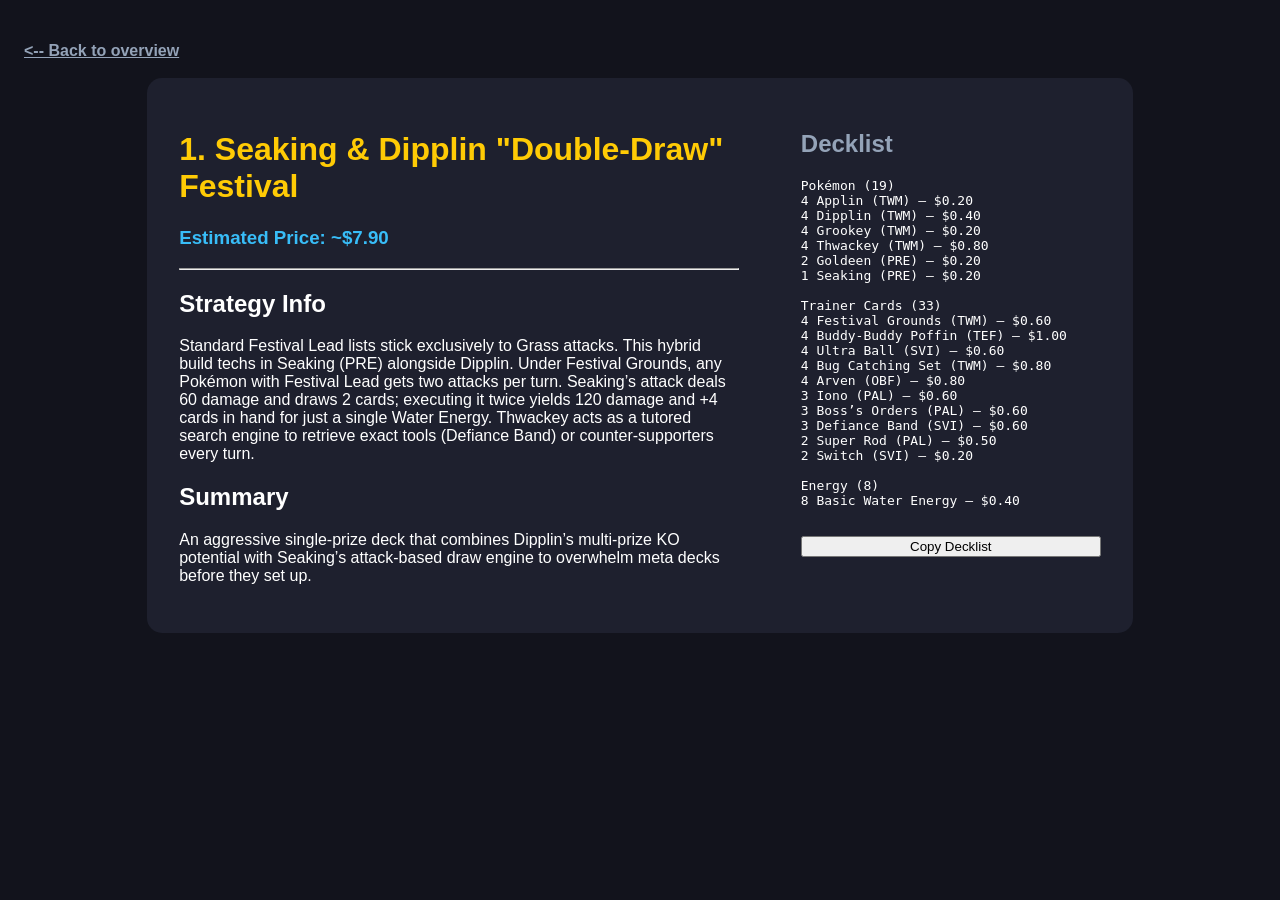
==== deck1-festival.html @ 323ec858 "Add deck1-festival.html for Seaking Festival details" ====
<!DOCTYPE html>
<html>
<head>
  <title>Seaking Festival Deck Details</title>
  <link rel="stylesheet" href="styles.css">
</head>
<body bgcolor="#12131C" style="font-family: Arial; color: white;">

  <br>
  <a href="index.html" style="color: #94A3B8; font-weight: bold;"><-- Back to overview</a>
  <br><br>

  <table width="80%" align="center" bgcolor="#1E202E" border="0" cellpadding="30" style="border-radius: 15px;">
    <tr>
      <td valign="top">
        <h1 style="color: #FFCB05;">1. Seaking & Dipplin "Double-Draw" Festival</h1>
        <h3 style="color: #38BDF8;">Estimated Price: ~$7.90</h3>
        
        <hr>
        
        <h2>Strategy Info</h2>
        <p>Standard Festival Lead lists stick exclusively to Grass attacks. This hybrid build techs in Seaking (PRE) alongside Dipplin. Under Festival Grounds, any Pokémon with Festival Lead gets two attacks per turn. Seaking’s attack deals 60 damage and draws 2 cards; executing it twice yields 120 damage and +4 cards in hand for just a single Water Energy. Thwackey acts as a tutored search engine to retrieve exact tools (Defiance Band) or counter-supporters every turn.</p>
        
        <h2>Summary</h2>
        <p>An aggressive single-prize deck that combines Dipplin’s multi-prize KO potential with Seaking’s attack-based draw engine to overwhelm meta decks before they set up.</p>
      </td>
      
      <td width="300" valign="top">
        <h2 style="color: #94A3B8;">Decklist</h2>
        <pre id="myList1">
Pokémon (19)
4 Applin (TWM) — $0.20
4 Dipplin (TWM) — $0.40
4 Grookey (TWM) — $0.20
4 Thwackey (TWM) — $0.80
2 Goldeen (PRE) — $0.20
1 Seaking (PRE) — $0.20

Trainer Cards (33)
4 Festival Grounds (TWM) — $0.60
4 Buddy-Buddy Poffin (TEF) — $1.00
4 Ultra Ball (SVI) — $0.60
4 Bug Catching Set (TWM) — $0.80
4 Arven (OBF) — $0.80
3 Iono (PAL) — $0.60
3 Boss’s Orders (PAL) — $0.60
3 Defiance Band (SVI) — $0.60
2 Super Rod (PAL) — $0.50
2 Switch (SVI) — $0.20

Energy (8)
8 Basic Water Energy — $0.40
        </pre>
        <button onclick="copyDeck1()" style="width: 100%;">Copy Decklist</button>
      </td>
    </tr>
  </table>

  <script src="app.js"></script>
</body>
</html>
---- styles.css ----
:root {
  --bg: #12131C;
  --card-bg: #1E202E;
  --accent: #FFCB05;
  --text: #F0F2F5;
  --muted: #94A3B8;
  
  --water: #38BDF8;
  --darkness: #A855F7;
  --fighting: #F97316;
  --grass: #4ADE80;
}

body {
  margin: 0;
  font-family: system-ui, -apple-system, sans-serif;
  background-color: var(--bg);
  color: var(--text);
  padding: 24px;
}

.hero {
  text-align: center;
  max-width: 800px;
  margin: 0 auto 32px;
}

.hero h1 {
  color: var(--accent);
  font-size: 2.2rem;
  margin-bottom: 8px;
}

.hero p {
  color: var(--muted);
  font-size: 1rem;
}

.filters {
  display: flex;
  justify-content: center;
  gap: 8px;
  margin-top: 16px;
  flex-wrap: wrap;
}

.filter-btn {
  background: var(--card-bg);
  border: 1px solid var(--muted);
  color: var(--text);
  padding: 6px 14px;
  border-radius: 20px;
  cursor: pointer;
  font-size: 0.85rem;
}

.filter-btn.active, .filter-btn:hover {
  background: var(--accent);
  color: #000;
  border-color: var(--accent);
  font-weight: bold;
}

.deck-grid {
  display: grid;
  grid-template-columns: repeat(auto-fit, minmax(320px, 1fr));
  gap: 24px;
  max-width: 1300px;
  margin: 0 auto;
}

.deck-card {
  background: var(--card-bg);
  border-radius: 12px;
  padding: 20px;
  display: flex;
  flex-direction: column;
  border-top: 4px solid var(--accent);
  box-shadow: 0 4px 12px rgba(0,0,0,0.4);
}

.deck-card.water { border-top-color: var(--water); }
.deck-card.darkness { border-top-color: var(--darkness); }
.deck-card.fighting { border-top-color: var(--fighting); }
.deck-card.grass { border-top-color: var(--grass); }

.deck-header {
  display: flex;
  justify-content: space-between;
  align-items: flex-start;
  gap: 12px;
}

.deck-header h2 {
  font-size: 1.25rem;
  margin: 0;
}

.badge {
  font-size: 0.75rem;
  font-weight: bold;
  padding: 4px 8px;
  border-radius: 4px;
  white-space: nowrap;
  color: #000;
}

.badge.water { background: var(--water); }
.badge.darkness { background: var(--darkness); color: #fff; }
.badge.fighting { background: var(--fighting); color: #fff; }
.badge.grass { background: var(--grass); }

.deck-price {
  color: var(--accent);
  font-weight: bold;
  font-size: 0.9rem;
  margin: 8px 0;
}

.strategy {
  font-size: 0.875rem;
  color: var(--muted);
  line-height: 1.4;
  margin-bottom: 16px;
}

.section-title {
  font-size: 0.85rem;
  text-transform: uppercase;
  letter-spacing: 0.05em;
  color: var(--muted);
  margin-bottom: 6px;
}

.deck-list-raw {
  background: #141522;
  padding: 12px;
  border-radius: 6px;
  font-family: monospace;
  font-size: 0.8rem;
  white-space: pre-wrap;
  max-height: 200px;
  overflow-y: auto;
  border: 1px solid rgba(255,255,255,0.05);
  margin-bottom: 16px;
  flex-grow: 1;
}

.copy-btn {
  background: transparent;
  border: 1px solid var(--accent);
  color: var(--accent);
  padding: 10px;
  border-radius: 6px;
  cursor: pointer;
  font-weight: bold;
  transition: all 0.2s;
}

.copy-btn:hover {
  background: var(--accent);
  color: #000;
}
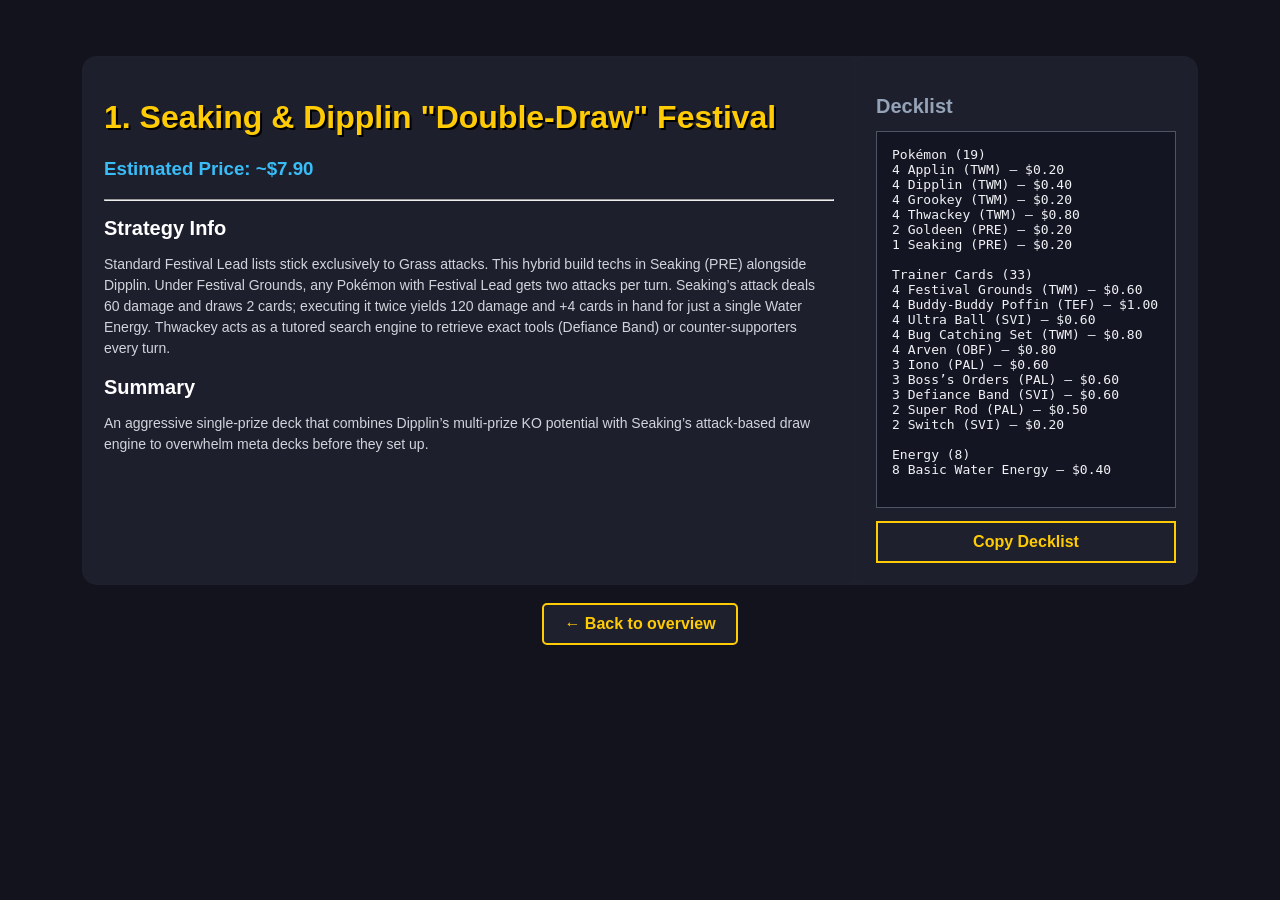
==== commit e05c4316: "Replace back link with styled button" ====
--- a/deck1-festival.html
+++ b/deck1-festival.html
@@ -6,8 +6,6 @@
 </head>
 <body bgcolor="#12131C" style="font-family: Arial; color: white;">
 
-  <br>
-  <a href="index.html" style="color: #94A3B8; font-weight: bold;"><-- Back to overview</a>
   <br><br>
 
   <table width="80%" align="center" bgcolor="#1E202E" border="0" cellpadding="30" style="border-radius: 15px;">
@@ -56,6 +54,12 @@
     </tr>
   </table>
 
+  <br>
+  <center>
+    <a href="index.html" class="details-link" style="background-color: #1e202e; border: 2px solid #ffcb05; padding: 10px 20px; border-radius: 5px; display: inline-block;">&larr; Back to overview</a>
+  </center>
+  <br><br>
+
   <script src="app.js"></script>
 </body>
 </html>
--- a/styles.css
+++ b/styles.css
@@ -1,163 +1,79 @@
-:root {
-  --bg: #12131C;
-  --card-bg: #1E202E;
-  --accent: #FFCB05;
-  --text: #F0F2F5;
-  --muted: #94A3B8;
-  
-  --water: #38BDF8;
-  --darkness: #A855F7;
-  --fighting: #F97316;
-  --grass: #4ADE80;
+body {
+  margin: 20px;
+  background-color: #12131C;
+  background-size: cover;
+  background-position: center;
+  background-attachment: fixed;
+  background-repeat: no-repeat;
+  font-family: Arial, sans-serif;
 }
 
-body {
-  margin: 0;
-  font-family: system-ui, -apple-system, sans-serif;
-  background-color: var(--bg);
-  color: var(--text);
-  padding: 24px;
+h1 {
+  text-shadow: 2px 2px #000000;
 }
 
-.hero {
-  text-align: center;
-  max-width: 800px;
-  margin: 0 auto 32px;
+h2 {
+  font-size: 20px;
+  color: white;
+  margin-bottom: 2px;
 }
 
-.hero h1 {
-  color: var(--accent);
-  font-size: 2.2rem;
-  margin-bottom: 8px;
+p {
+  color: #D1D5DB;
+  font-size: 14px;
+  line-height: 1.5;
 }
 
-.hero p {
-  color: var(--muted);
-  font-size: 1rem;
+table {
+  width: 90%;
+  border: 0;
+  align: center;
+  cellpadding: 15;
+  cellspacing: 20;
 }
 
-.filters {
-  display: flex;
-  justify-content: center;
-  gap: 8px;
-  margin-top: 16px;
-  flex-wrap: wrap;
+td {
+  background-color: rgba(30, 32, 46, 0.9);
+  border-radius: 8px;
+  vertical-align: top;
+  padding: 20px;
 }
 
-.filter-btn {
-  background: var(--card-bg);
-  border: 1px solid var(--muted);
-  color: var(--text);
-  padding: 6px 14px;
-  border-radius: 20px;
-  cursor: pointer;
-  font-size: 0.85rem;
+td.water { border-top: 3px solid #60a5fa; }
+td.darkness { border-top: 3px solid #c084fc; }
+td.fighting { border-top: 3px solid #f97316; }
+td.grass { border-top: 3px solid #4ade80; }
+
+pre {
+  background-color: #141522;
+  color: #f0f2f5;
+  padding: 15px;
+  border: 1px solid #4b5563;
 }
 
-.filter-btn.active, .filter-btn:hover {
-  background: var(--accent);
-  color: #000;
-  border-color: var(--accent);
+button {
+  background-color: #1e202e;
+  color: #ffcb05;
+  border: 2px solid #ffcb05;
+  padding: 10px;
+  font-weight: bold;
+  font-size: 16px;
+  cursor: pointer;
+}
+
+button:hover {
+  background-color: #ffcb05;
+  color: #000000;
+}
+
+.price-text {
+  color: #FFCB05;
+  font-size: 18px;
   font-weight: bold;
 }
 
-.deck-grid {
-  display: grid;
-  grid-template-columns: repeat(auto-fit, minmax(320px, 1fr));
-  gap: 24px;
-  max-width: 1300px;
-  margin: 0 auto;
+.details-link {
+  color: #FFCB05;
+  font-weight: bold;
+  text-decoration: none;
 }
-
-.deck-card {
-  background: var(--card-bg);
-  border-radius: 12px;
-  padding: 20px;
-  display: flex;
-  flex-direction: column;
-  border-top: 4px solid var(--accent);
-  box-shadow: 0 4px 12px rgba(0,0,0,0.4);
-}
-
-.deck-card.water { border-top-color: var(--water); }
-.deck-card.darkness { border-top-color: var(--darkness); }
-.deck-card.fighting { border-top-color: var(--fighting); }
-.deck-card.grass { border-top-color: var(--grass); }
-
-.deck-header {
-  display: flex;
-  justify-content: space-between;
-  align-items: flex-start;
-  gap: 12px;
-}
-
-.deck-header h2 {
-  font-size: 1.25rem;
-  margin: 0;
-}
-
-.badge {
-  font-size: 0.75rem;
-  font-weight: bold;
-  padding: 4px 8px;
-  border-radius: 4px;
-  white-space: nowrap;
-  color: #000;
-}
-
-.badge.water { background: var(--water); }
-.badge.darkness { background: var(--darkness); color: #fff; }
-.badge.fighting { background: var(--fighting); color: #fff; }
-.badge.grass { background: var(--grass); }
-
-.deck-price {
-  color: var(--accent);
-  font-weight: bold;
-  font-size: 0.9rem;
-  margin: 8px 0;
-}
-
-.strategy {
-  font-size: 0.875rem;
-  color: var(--muted);
-  line-height: 1.4;
-  margin-bottom: 16px;
-}
-
-.section-title {
-  font-size: 0.85rem;
-  text-transform: uppercase;
-  letter-spacing: 0.05em;
-  color: var(--muted);
-  margin-bottom: 6px;
-}
-
-.deck-list-raw {
-  background: #141522;
-  padding: 12px;
-  border-radius: 6px;
-  font-family: monospace;
-  font-size: 0.8rem;
-  white-space: pre-wrap;
-  max-height: 200px;
-  overflow-y: auto;
-  border: 1px solid rgba(255,255,255,0.05);
-  margin-bottom: 16px;
-  flex-grow: 1;
-}
-
-.copy-btn {
-  background: transparent;
-  border: 1px solid var(--accent);
-  color: var(--accent);
-  padding: 10px;
-  border-radius: 6px;
-  cursor: pointer;
-  font-weight: bold;
-  transition: all 0.2s;
-}
-
-.copy-btn:hover {
-  background: var(--accent);
-  color: #000;
-}
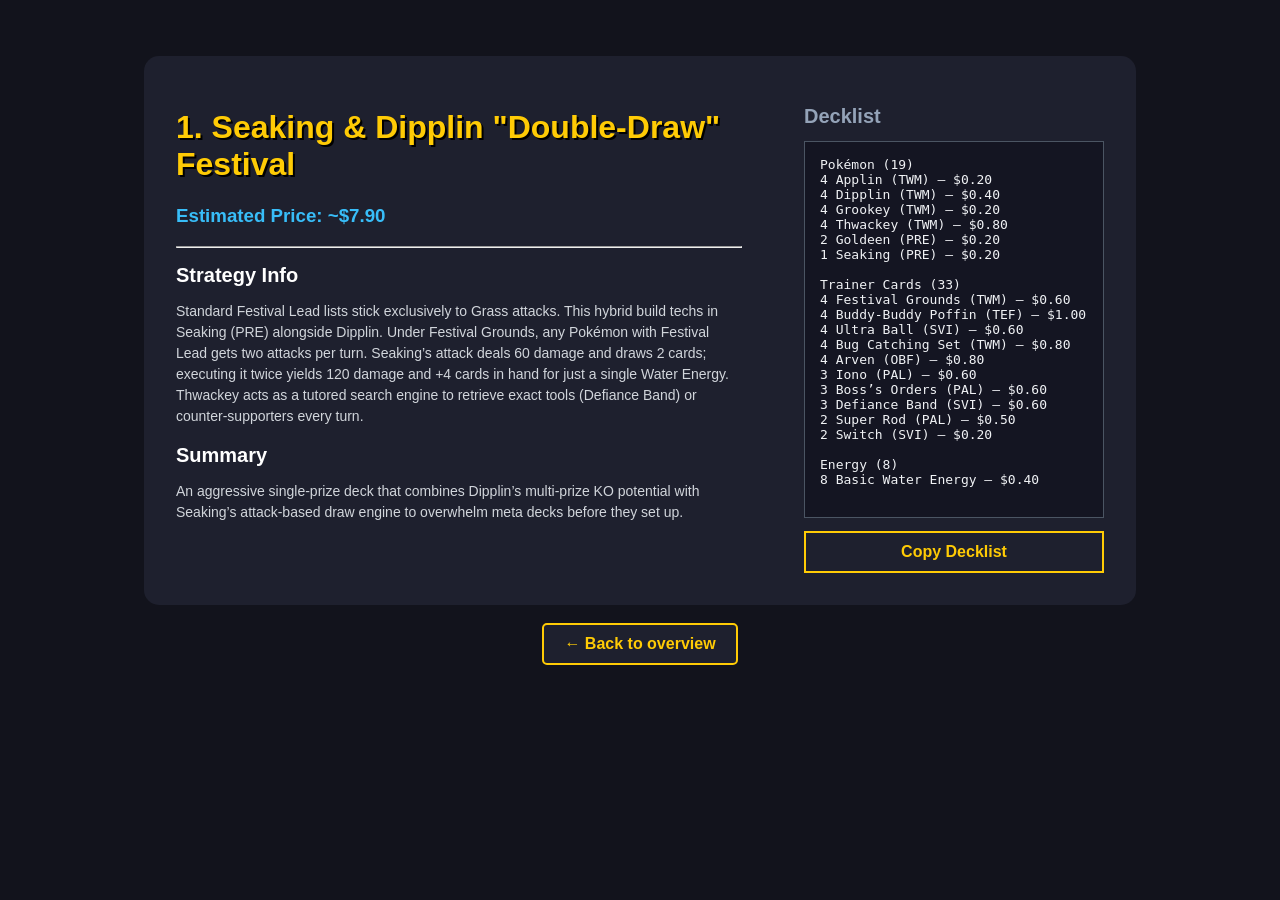
==== commit 22dc8ca7: "Update copy button functionality and remove script tag" ====
--- a/deck1-festival.html
+++ b/deck1-festival.html
@@ -49,7 +49,7 @@
 Energy (8)
 8 Basic Water Energy — $0.40
         </pre>
-        <button onclick="copyDeck1()" style="width: 100%;">Copy Decklist</button>
+        <button onclick="navigator.clipboard.writeText(document.getElementById('myList1').innerText); alert('Decklist copied to clipboard.');" style="width: 100%;">Copy Decklist</button>
       </td>
     </tr>
   </table>
@@ -60,6 +60,5 @@
   </center>
   <br><br>
 
-  <script src="app.js"></script>
 </body>
 </html>
--- a/styles.css
+++ b/styles.css
@@ -24,25 +24,28 @@
   line-height: 1.5;
 }
 
-table {
+#deckContainer {
+  display: flex;
+  flex-wrap: wrap;
+  justify-content: center;
   width: 90%;
-  border: 0;
-  align: center;
-  cellpadding: 15;
-  cellspacing: 20;
+  margin: 0 auto;
 }
 
-td {
+.deck-box {
   background-color: rgba(30, 32, 46, 0.9);
   border-radius: 8px;
-  vertical-align: top;
   padding: 20px;
+  width: 300px;
+  margin: 15px;
+  text-align: left;
+  box-sizing: border-box; 
 }
 
-td.water { border-top: 3px solid #60a5fa; }
-td.darkness { border-top: 3px solid #c084fc; }
-td.fighting { border-top: 3px solid #f97316; }
-td.grass { border-top: 3px solid #4ade80; }
+.deck-box.water { border-top: 3px solid #60a5fa; }
+.deck-box.darkness { border-top: 3px solid #c084fc; }
+.deck-box.fighting { border-top: 3px solid #f97316; }
+.deck-box.grass { border-top: 3px solid #4ade80; }
 
 pre {
   background-color: #141522;
